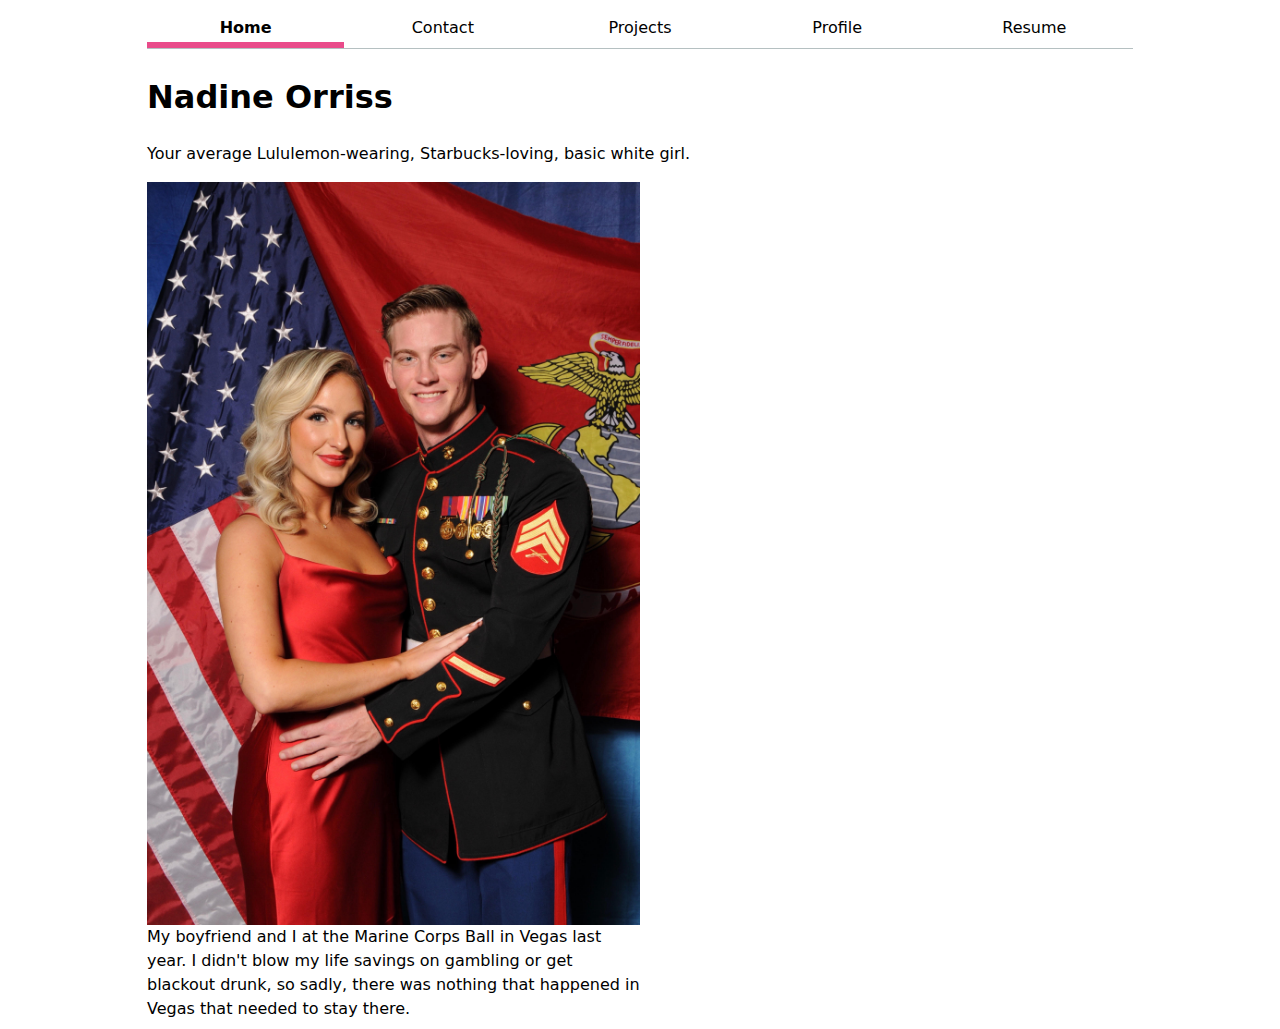
==== index.html @ 24b3cbc1 "updates to home and contacts" ====
<!DOCTYPE html>
<html lang="en">
    <head>
        <meta charset="UTF-8">
        <meta name="viewport" content="width=device-width, initial-scale=1.0">
        <title>NADINE_ORRISS: Personal site and portfolio</title>
        <link rel="stylesheet" href="style.css">
        <style>
            :root {
                --color-accent: oklch(65% 50% 0);
            }

            html {
                accent-color: var(--color-accent);
            }

            body {
                max-width: 100ch;
                margin-inline: max(1em, (100% - 100ch) / 2);
                padding: 0 1em;
                font-family: system-ui, -apple-system, BlinkMacSystemFont, 'Segoe UI', Roboto, Oxygen, Ubuntu, Cantarell, 'Open Sans', 'Helvetica Neue', sans-serif;
            }

            img {
                max-width: 50%;
                height: auto;
                display: block;  /* This helps with alignment */
            }

            figcaption {
                max-width: 50%;
            }

            /* Navigation styles */
            nav ul, nav li {
                display: contents;
            }

            nav {
                display: flex;
                margin-bottom: 1.5em;
                border-bottom: 1px solid oklch(80% 3% 200);
                width: 100%;
            }

            nav a {
                flex: 1;
                text-decoration: none;
                color: inherit;
                text-align: center;
                padding: 0.5em;
                transition: all 0.3s ease;
            }

            nav a:hover {
                border-bottom: 0.4em solid var(--color-accent);
                background-color: oklch(from var(--color-accent) 95% 5% h);
            }

            nav a.current {
                border-bottom: 0.4em solid var(--color-accent);
                padding-bottom: 0.1em;
                font-weight: bold;
            }

            /* Content styles */
            h1, p, figure {
                margin-left: 0;
                padding-left: 0;
            }

            figure {
                margin: 0;  /* Remove default figure margins */
            }
        </style>
    </head>
    <body>
        <nav>
            <ul>
                <li><a href="index.html" class="current">Home</a></li>
                <li><a href="contact/index.html">Contact</a></li>
                <li><a href="projects/index.html">Projects</a></li>
                <li><a href="https://github.com/nadineorriss" target="_blank">Profile</a></li>
                <li><a href="resume/index.html">Resume</a></li>
            </ul>
        </nav>

        <h1>Nadine Orriss</h1>
        <p>Your average Lululemon-wearing, Starbucks-loving, basic white girl.</p>

        <figure>
            <img src="images/image.jpeg" alt="My boyfriend and I at the Marine Corps Ball in Vegas last year. I didn't blow my life savings on gambling or get blackout drunk, so sadly, there was nothing that happened in Vegas that needed to stay there.">
            <figcaption>My boyfriend and I at the Marine Corps Ball in Vegas last year. I didn't blow my life savings on gambling or get blackout drunk, so sadly, there was nothing that happened in Vegas that needed to stay there.</figcaption>
        </figure>
    </body>
</html>
---- style.css ----
body {
    /* Set line height to 1.5 times the font size
         and use the OS’s UI font as the website font
       */
    font: 100%/1.5 system-ui;
  }
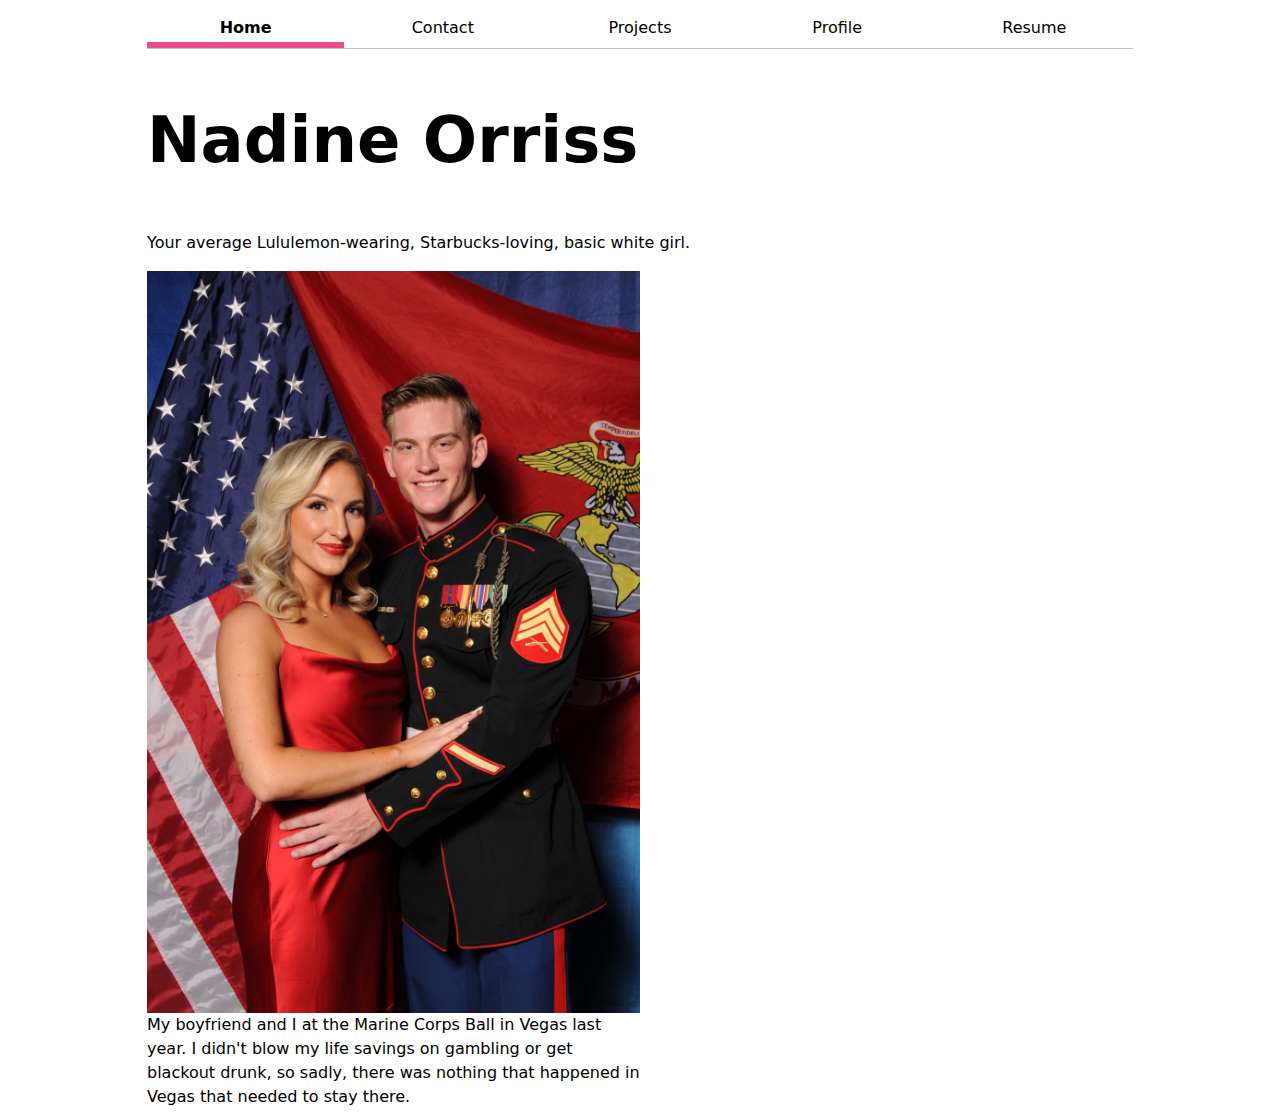
==== commit e35658a8: "projects done" ====
--- a/index.html
+++ b/index.html
@@ -68,7 +68,9 @@
                 margin-left: 0;
                 padding-left: 0;
             }
-
+            h1 {
+font-size: 400%;
+ }
             figure {
                 margin: 0;  /* Remove default figure margins */
             }
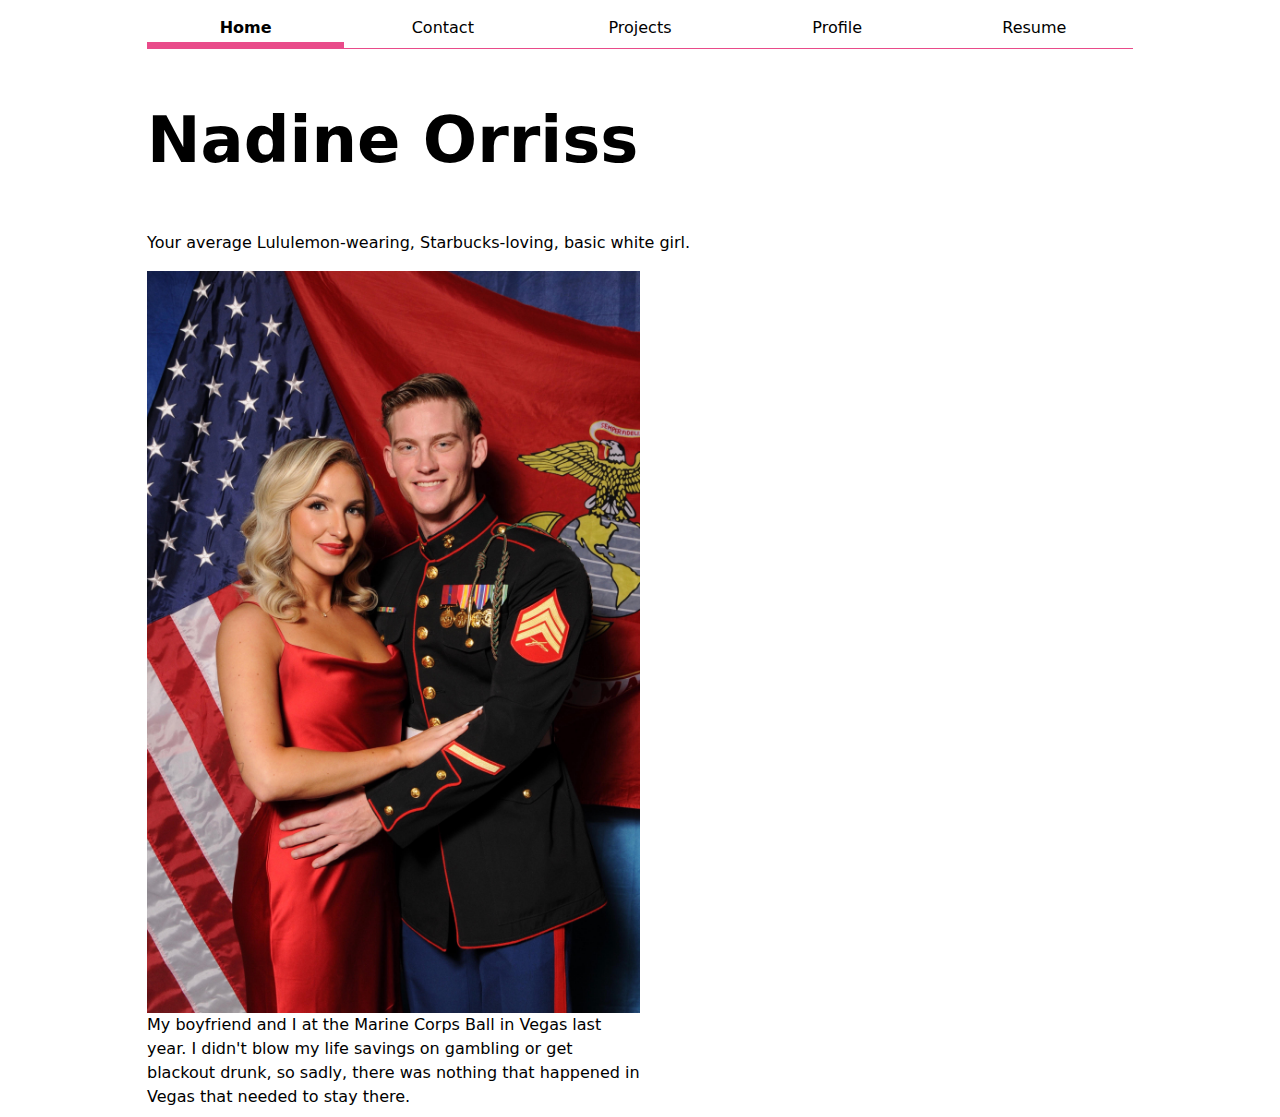
==== commit 921b0862: "done!" ====
--- a/index.html
+++ b/index.html
@@ -39,7 +39,7 @@
             nav {
                 display: flex;
                 margin-bottom: 1.5em;
-                border-bottom: 1px solid oklch(80% 3% 200);
+                border-bottom: 1px solid var(--color-accent);
                 width: 100%;
             }
 
@@ -69,8 +69,8 @@
                 padding-left: 0;
             }
             h1 {
-font-size: 400%;
- }
+                font-size: 400%;
+            }
             figure {
                 margin: 0;  /* Remove default figure margins */
             }
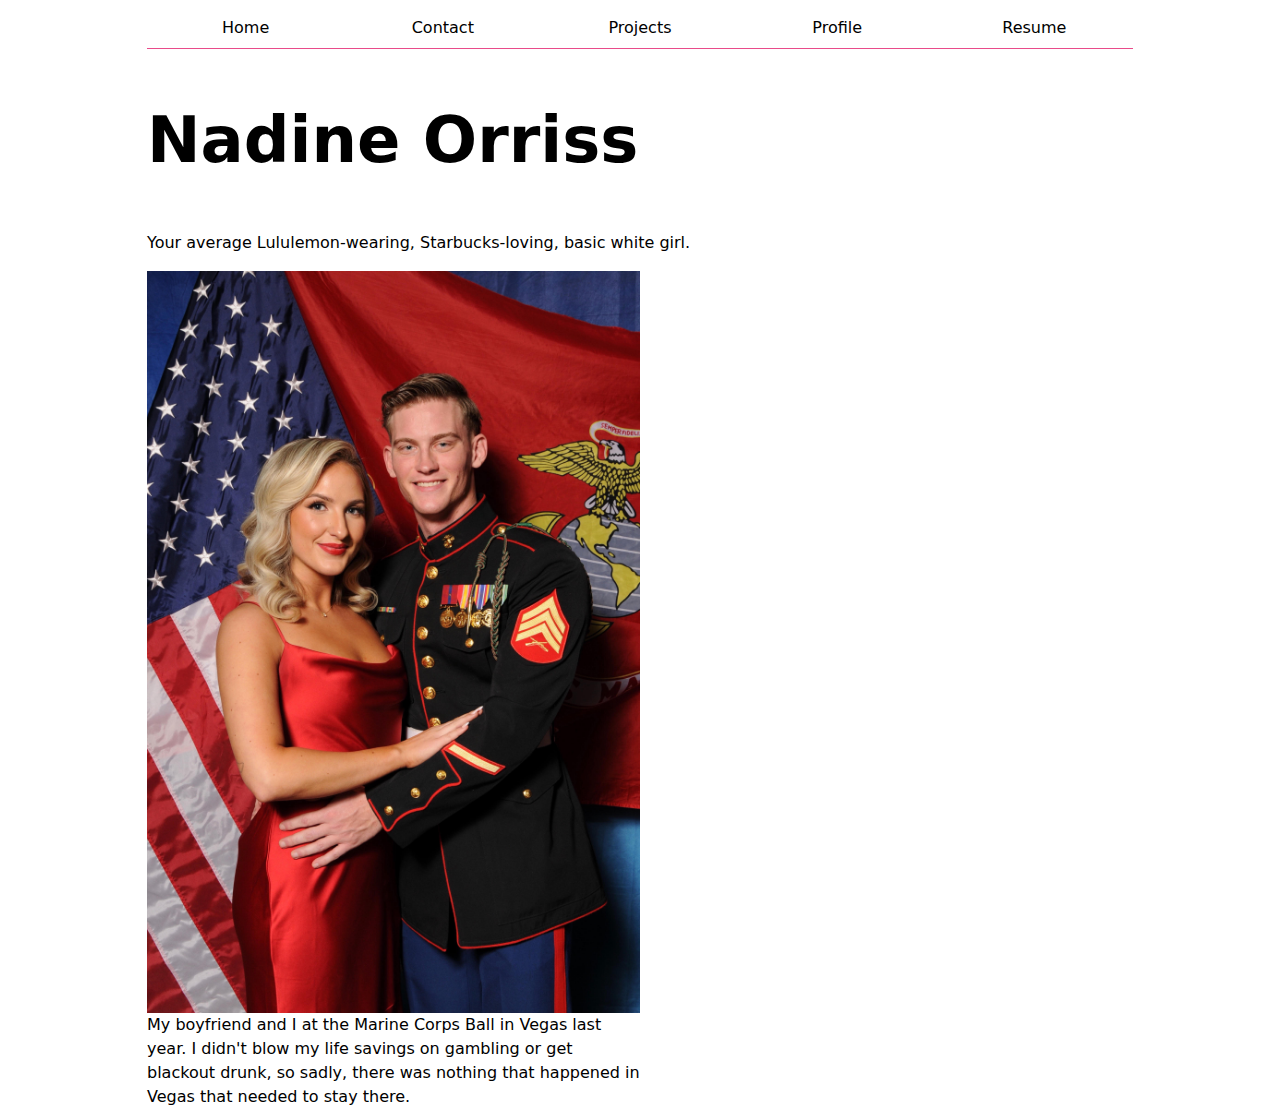
==== commit c43a1f85: "step 3 done" ====
--- a/index.html
+++ b/index.html
@@ -24,14 +24,13 @@
             img {
                 max-width: 50%;
                 height: auto;
-                display: block;  /* This helps with alignment */
+                display: block;
             }
 
             figcaption {
                 max-width: 50%;
             }
 
-            /* Navigation styles */
             nav ul, nav li {
                 display: contents;
             }
@@ -63,7 +62,6 @@
                 font-weight: bold;
             }
 
-            /* Content styles */
             h1, p, figure {
                 margin-left: 0;
                 padding-left: 0;
@@ -72,21 +70,12 @@
                 font-size: 400%;
             }
             figure {
-                margin: 0;  /* Remove default figure margins */
+                margin: 0;
             }
         </style>
     </head>
     <body>
-        <nav>
-            <ul>
-                <li><a href="index.html" class="current">Home</a></li>
-                <li><a href="contact/index.html">Contact</a></li>
-                <li><a href="projects/index.html">Projects</a></li>
-                <li><a href="https://github.com/nadineorriss" target="_blank">Profile</a></li>
-                <li><a href="resume/index.html">Resume</a></li>
-            </ul>
-        </nav>
-
+        
         <h1>Nadine Orriss</h1>
         <p>Your average Lululemon-wearing, Starbucks-loving, basic white girl.</p>
 
@@ -94,5 +83,6 @@
             <img src="images/image.jpeg" alt="My boyfriend and I at the Marine Corps Ball in Vegas last year. I didn't blow my life savings on gambling or get blackout drunk, so sadly, there was nothing that happened in Vegas that needed to stay there.">
             <figcaption>My boyfriend and I at the Marine Corps Ball in Vegas last year. I didn't blow my life savings on gambling or get blackout drunk, so sadly, there was nothing that happened in Vegas that needed to stay there.</figcaption>
         </figure>
+        <script src="global.js" type="module"></script>
     </body>
 </html>--- a/style.css
+++ b/style.css
@@ -1,6 +1,3 @@
 body {
-    /* Set line height to 1.5 times the font size
-         and use the OS’s UI font as the website font
-       */
     font: 100%/1.5 system-ui;
   }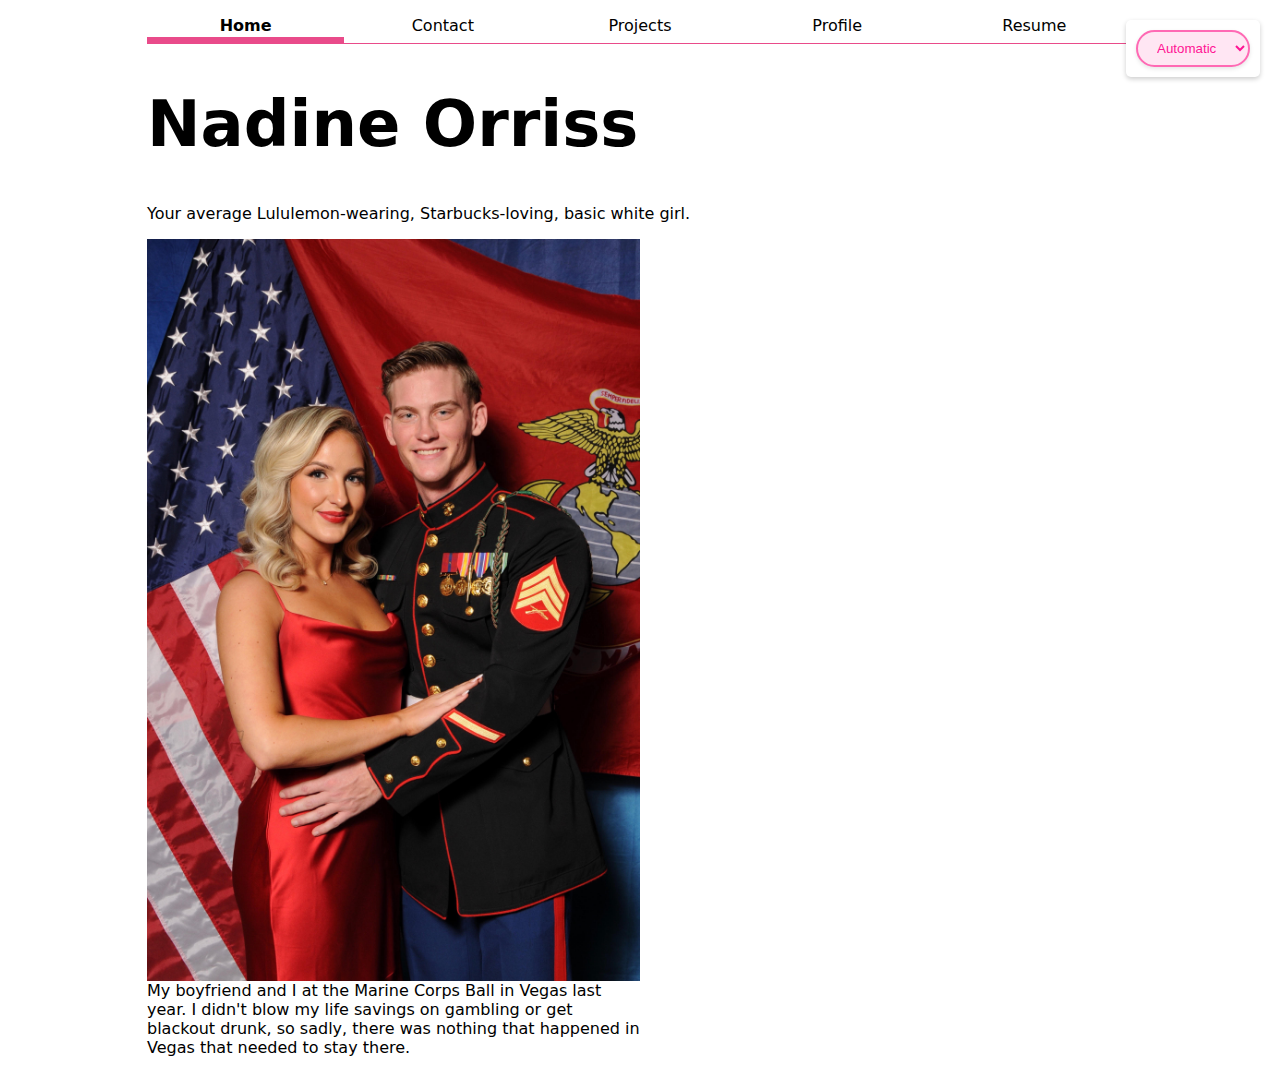
==== commit 8934de81: "links fixed hopefully" ====
--- a/index.html
+++ b/index.html
@@ -1,4 +1,5 @@
 <!DOCTYPE html>
+<html class="home"></html>
 <html lang="en">
     <head>
         <meta charset="UTF-8">
--- a/style.css
+++ b/style.css
@@ -1,3 +1,54 @@
-body {
-    font: 100%/1.5 system-ui;
-  }+:root {
+  color-scheme: light dark;
+  --border-color: oklch(80% 3% 200);
+  --border-color-dark: oklch(50% 10% 200 / 40%);
+  --color-accent: #FF69B4;
+  --hover-background-light: #f2e2f2;
+  --hover-background-dark: #b482b4;
+}
+
+@media (prefers-color-scheme: dark) {
+  :root {
+      --border-color: var(--border-color-dark);
+      --hover-background: var(--hover-background-dark);
+  }
+}
+
+nav {
+  border-bottom: 1px solid var(--border-color);
+}
+
+nav a {
+  flex: 1;
+  text-decoration: none;
+  color: inherit;
+  text-align: center;
+  padding: 0.5em;
+  transition: all 0.3s ease;
+  background-color: transparent;
+}
+
+nav a:hover {
+  background-color: var(--hover-background-light);
+}
+
+@media (prefers-color-scheme: dark) {
+  nav a:hover {
+      background-color: var(--hover-background-dark);
+  }
+}
+.color-scheme {
+  position: absolute;
+  top: 20px;
+  right: 20px;
+  background-color: #fff;
+  padding: 10px;
+  border-radius: 5px;
+  box-shadow: 0 2px 5px rgba(0,0,0,0.2);
+}
+
+.color-scheme select {
+  padding: 5px 10px;
+  border-radius: 5px;
+  border: 1px solid #ccc;
+}
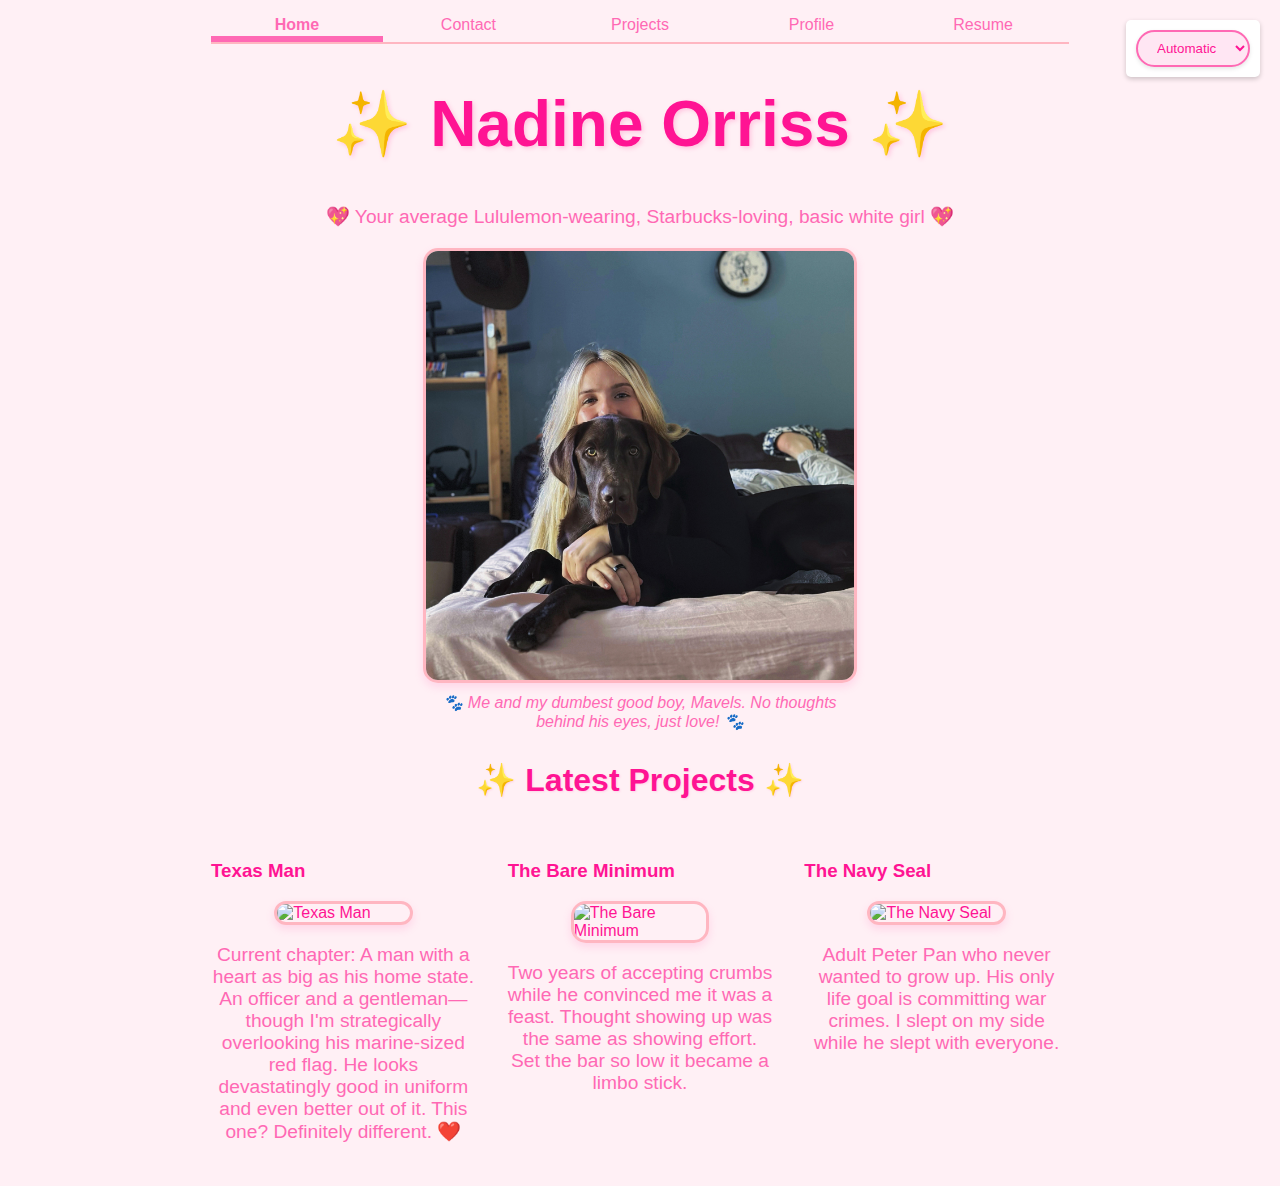
==== commit a7f6c582: "lab 4 done" ====
--- a/index.html
+++ b/index.html
@@ -1,89 +1,119 @@
 <!DOCTYPE html>
-<html class="home"></html>
-<html lang="en">
-    <head>
-        <meta charset="UTF-8">
-        <meta name="viewport" content="width=device-width, initial-scale=1.0">
-        <title>NADINE_ORRISS: Personal site and portfolio</title>
-        <link rel="stylesheet" href="style.css">
-        <style>
-            :root {
-                --color-accent: oklch(65% 50% 0);
-            }
-
-            html {
-                accent-color: var(--color-accent);
-            }
-
-            body {
-                max-width: 100ch;
-                margin-inline: max(1em, (100% - 100ch) / 2);
-                padding: 0 1em;
-                font-family: system-ui, -apple-system, BlinkMacSystemFont, 'Segoe UI', Roboto, Oxygen, Ubuntu, Cantarell, 'Open Sans', 'Helvetica Neue', sans-serif;
-            }
-
-            img {
-                max-width: 50%;
-                height: auto;
-                display: block;
-            }
-
-            figcaption {
-                max-width: 50%;
-            }
-
-            nav ul, nav li {
-                display: contents;
-            }
-
-            nav {
-                display: flex;
-                margin-bottom: 1.5em;
-                border-bottom: 1px solid var(--color-accent);
-                width: 100%;
-            }
-
-            nav a {
-                flex: 1;
-                text-decoration: none;
-                color: inherit;
-                text-align: center;
-                padding: 0.5em;
-                transition: all 0.3s ease;
-            }
-
-            nav a:hover {
-                border-bottom: 0.4em solid var(--color-accent);
-                background-color: oklch(from var(--color-accent) 95% 5% h);
-            }
-
-            nav a.current {
-                border-bottom: 0.4em solid var(--color-accent);
-                padding-bottom: 0.1em;
-                font-weight: bold;
-            }
-
-            h1, p, figure {
-                margin-left: 0;
-                padding-left: 0;
-            }
-            h1 {
-                font-size: 400%;
-            }
-            figure {
-                margin: 0;
-            }
-        </style>
-    </head>
-    <body>
-        
-        <h1>Nadine Orriss</h1>
-        <p>Your average Lululemon-wearing, Starbucks-loving, basic white girl.</p>
-
-        <figure>
-            <img src="images/image.jpeg" alt="My boyfriend and I at the Marine Corps Ball in Vegas last year. I didn't blow my life savings on gambling or get blackout drunk, so sadly, there was nothing that happened in Vegas that needed to stay there.">
-            <figcaption>My boyfriend and I at the Marine Corps Ball in Vegas last year. I didn't blow my life savings on gambling or get blackout drunk, so sadly, there was nothing that happened in Vegas that needed to stay there.</figcaption>
-        </figure>
-        <script src="global.js" type="module"></script>
-    </body>
+<html class="home">
+<head>
+   <meta charset="UTF-8">
+   <meta name="viewport" content="width=device-width, initial-scale=1.0">
+   <title>NADINE_ORRISS: Personal site and portfolio</title>
+   <link rel="stylesheet" href="style.css">
+   <style>
+       :root {
+           --color-accent: #FF69B4;
+       }
+       
+       body {
+           max-width: 100ch;
+           margin-inline: max(1em, (100% - 100ch) / 2);
+           padding: 0 1em;
+           font-family: Arial, sans-serif;
+           background-color: #FFF0F5;
+           color: #FF1493;
+       }
+       
+       h1 {
+           font-size: 400%;
+           color: #FF1493;
+           text-align: center;
+           text-shadow: 2px 2px 4px rgba(255, 105, 180, 0.3);
+       }
+       
+       p {
+           color: #FF69B4;
+           text-align: center;
+           font-size: 1.2em;
+       }
+       
+       img {
+   max-width: 50%;
+   height: auto;
+   display: block;
+   border-radius: 15px;
+   border: 3px solid #FFB6C1;
+   box-shadow: 0 4px 8px rgba(255, 105, 180, 0.2);
+   margin: 0 auto;
+}
+       
+       figcaption {
+           max-width: 50%;
+           color: #FF69B4;
+           font-style: italic;
+           margin-top: 10px;
+       }
+       
+       nav {
+           display: flex;
+           margin-bottom: 1.5em;
+           border-bottom: 2px solid #FFB6C1;
+           width: 100%;
+           background-color: #FFF0F5;
+       }
+       
+       nav a {
+           flex: 1;
+           text-decoration: none;
+           color: #FF69B4;
+           text-align: center;
+           padding: 0.5em;
+           transition: all 0.3s ease;
+       }
+       
+       nav a:hover {
+           border-bottom: 0.4em solid #FF69B4;
+           background-color: #FFE6F3;
+       }
+       
+       nav a.current {
+           border-bottom: 0.4em solid #FF69B4;
+           padding-bottom: 0.1em;
+           font-weight: bold;
+       }
+       
+       .projects {
+           display: grid;
+           grid-template-columns: repeat(auto-fill, minmax(15em, 1fr));
+           gap: 2em;
+           padding: 1em 0;
+       }
+       
+       h2 {
+           color: #FF1493;
+           text-align: center;
+           margin-top: 30px;
+           font-size: 2em;
+           text-shadow: 1px 1px 2px rgba(255, 105, 180, 0.2);
+       }
+       
+       figure {
+   margin: 20px auto;
+   text-align: center;
+   display: flex;
+   flex-direction: column;
+   align-items: center;
+}
+   </style>
+</head>
+<body>
+   <h1>✨ Nadine Orriss ✨</h1>
+   <p>💖 Your average Lululemon-wearing, Starbucks-loving, basic white girl 💖</p>
+   <figure>
+       <img src="images/mavels.jpeg" alt="Me and my dumbest good boy, Mavels. No thoughts behind his eyes, just love!">
+       <figcaption>🐾 Me and my dumbest good boy, Mavels. No thoughts behind his eyes, just love! 🐾</figcaption>
+   </figure>
+   <div id="profile-stats"></div>
+   <section>
+       <h2>✨ Latest Projects ✨</h2>
+       <div class="projects"></div>
+   </section>
+   <script src="global.js" type="module"></script>
+   <script src="index.js" type="module"></script>
+</body>
 </html>--- a/style.css
+++ b/style.css
@@ -52,3 +52,14 @@
   border-radius: 5px;
   border: 1px solid #ccc;
 }
+[data-theme="light"] {
+  color-scheme: light;
+  background: white;
+  color: black;
+}
+
+[data-theme="dark"] {
+  color-scheme: dark;
+  background: black;
+  color: white;
+}